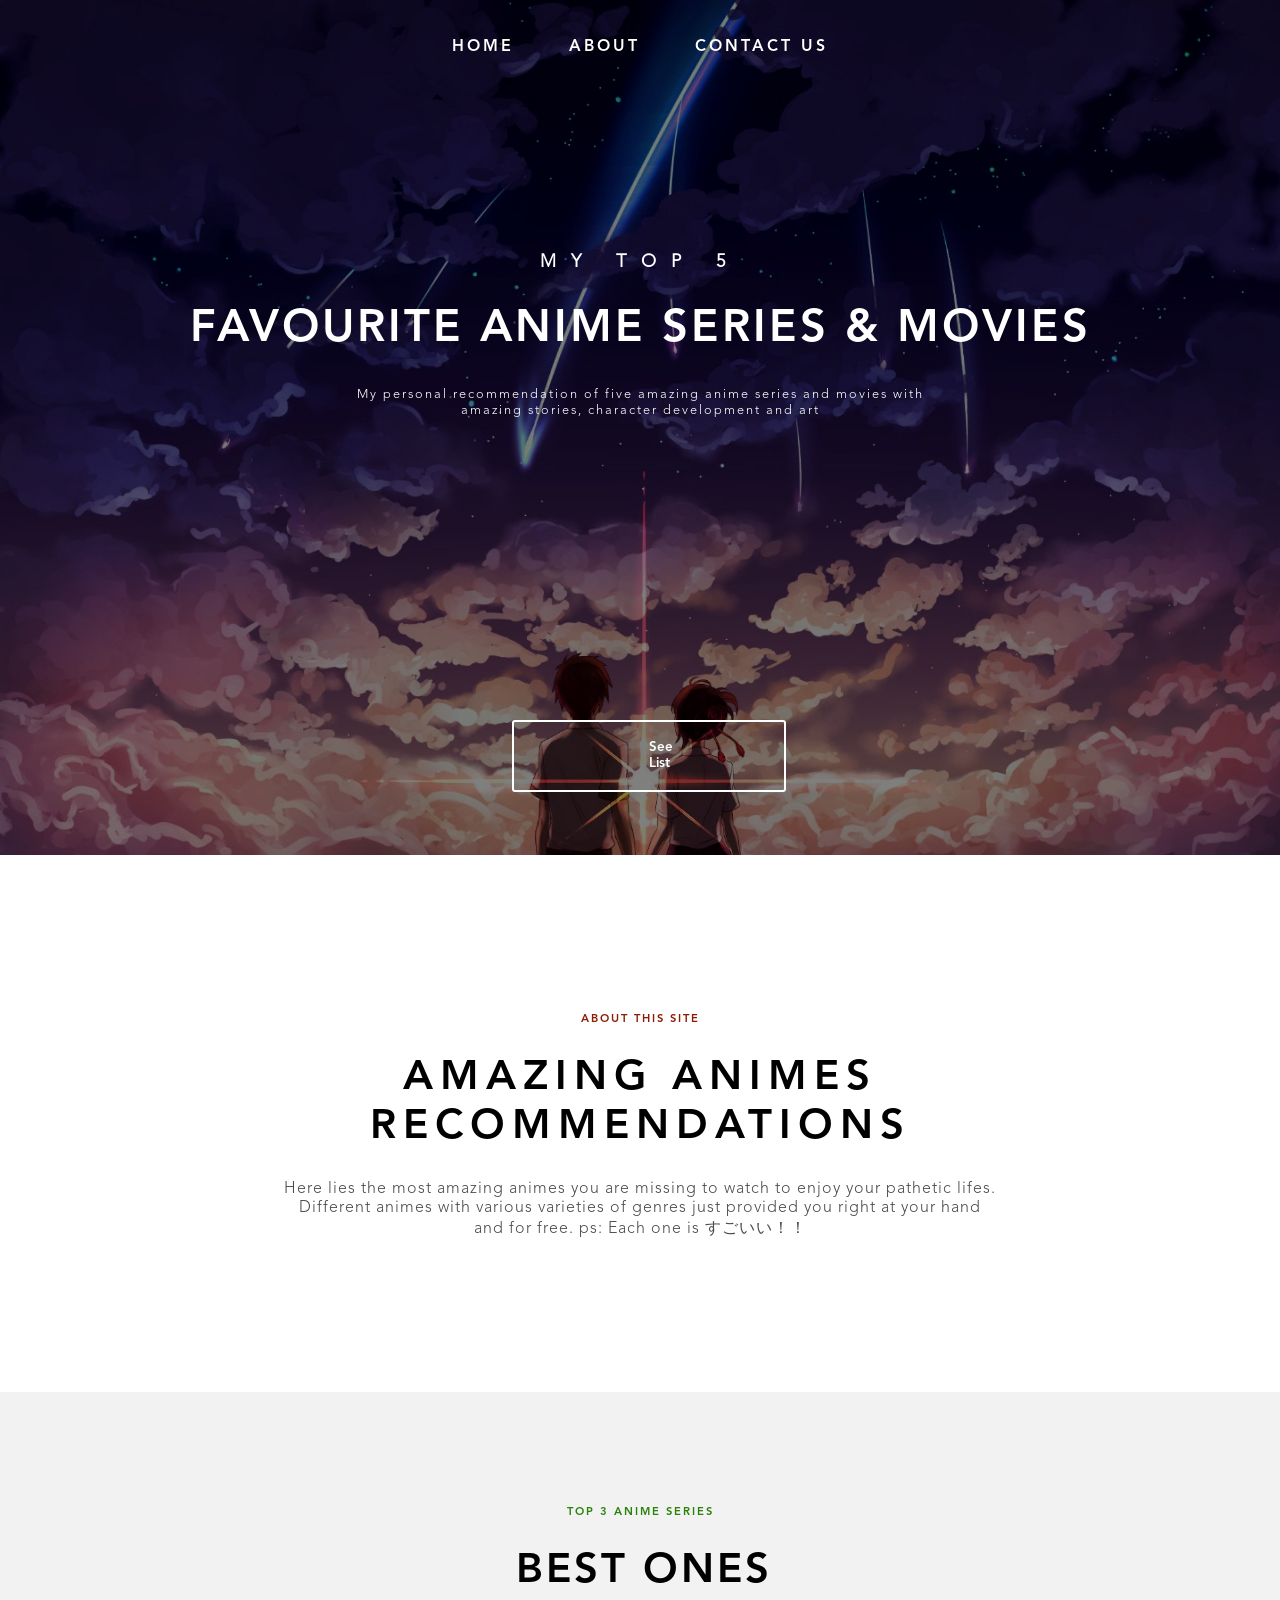
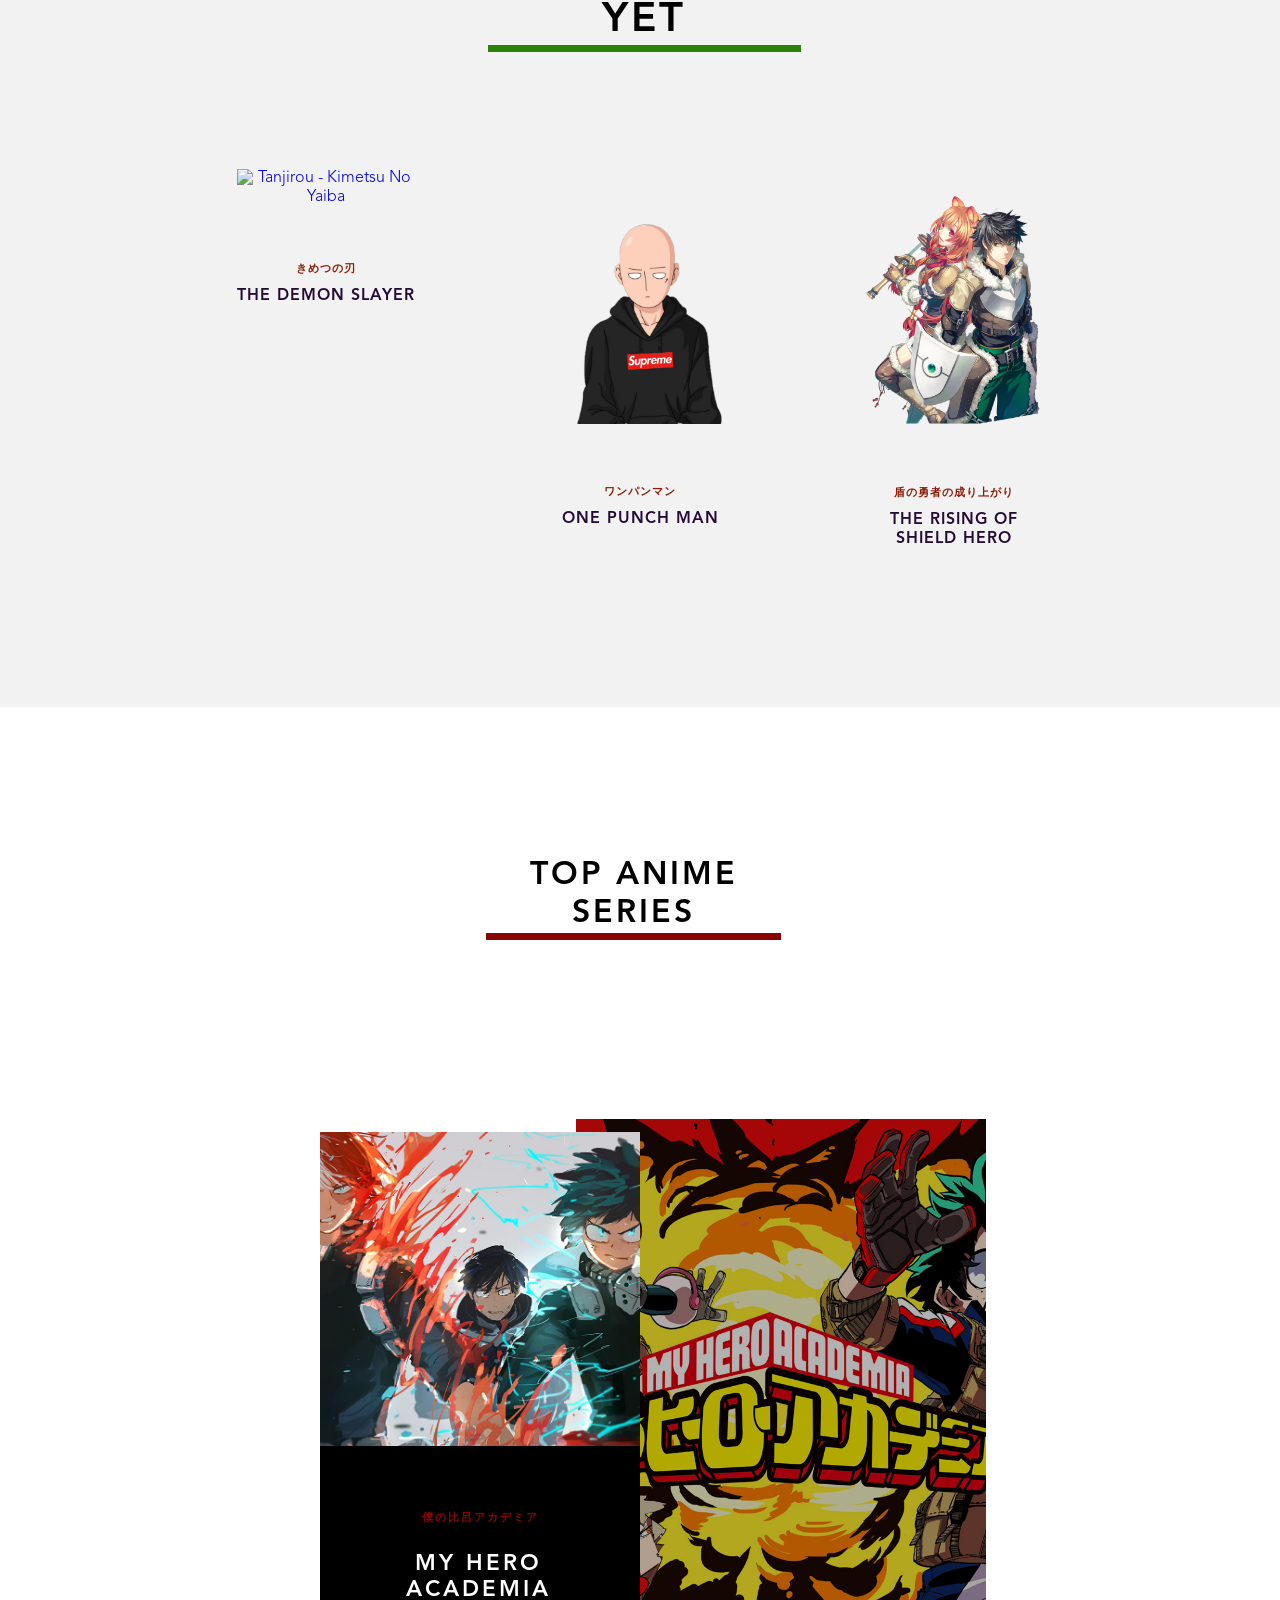
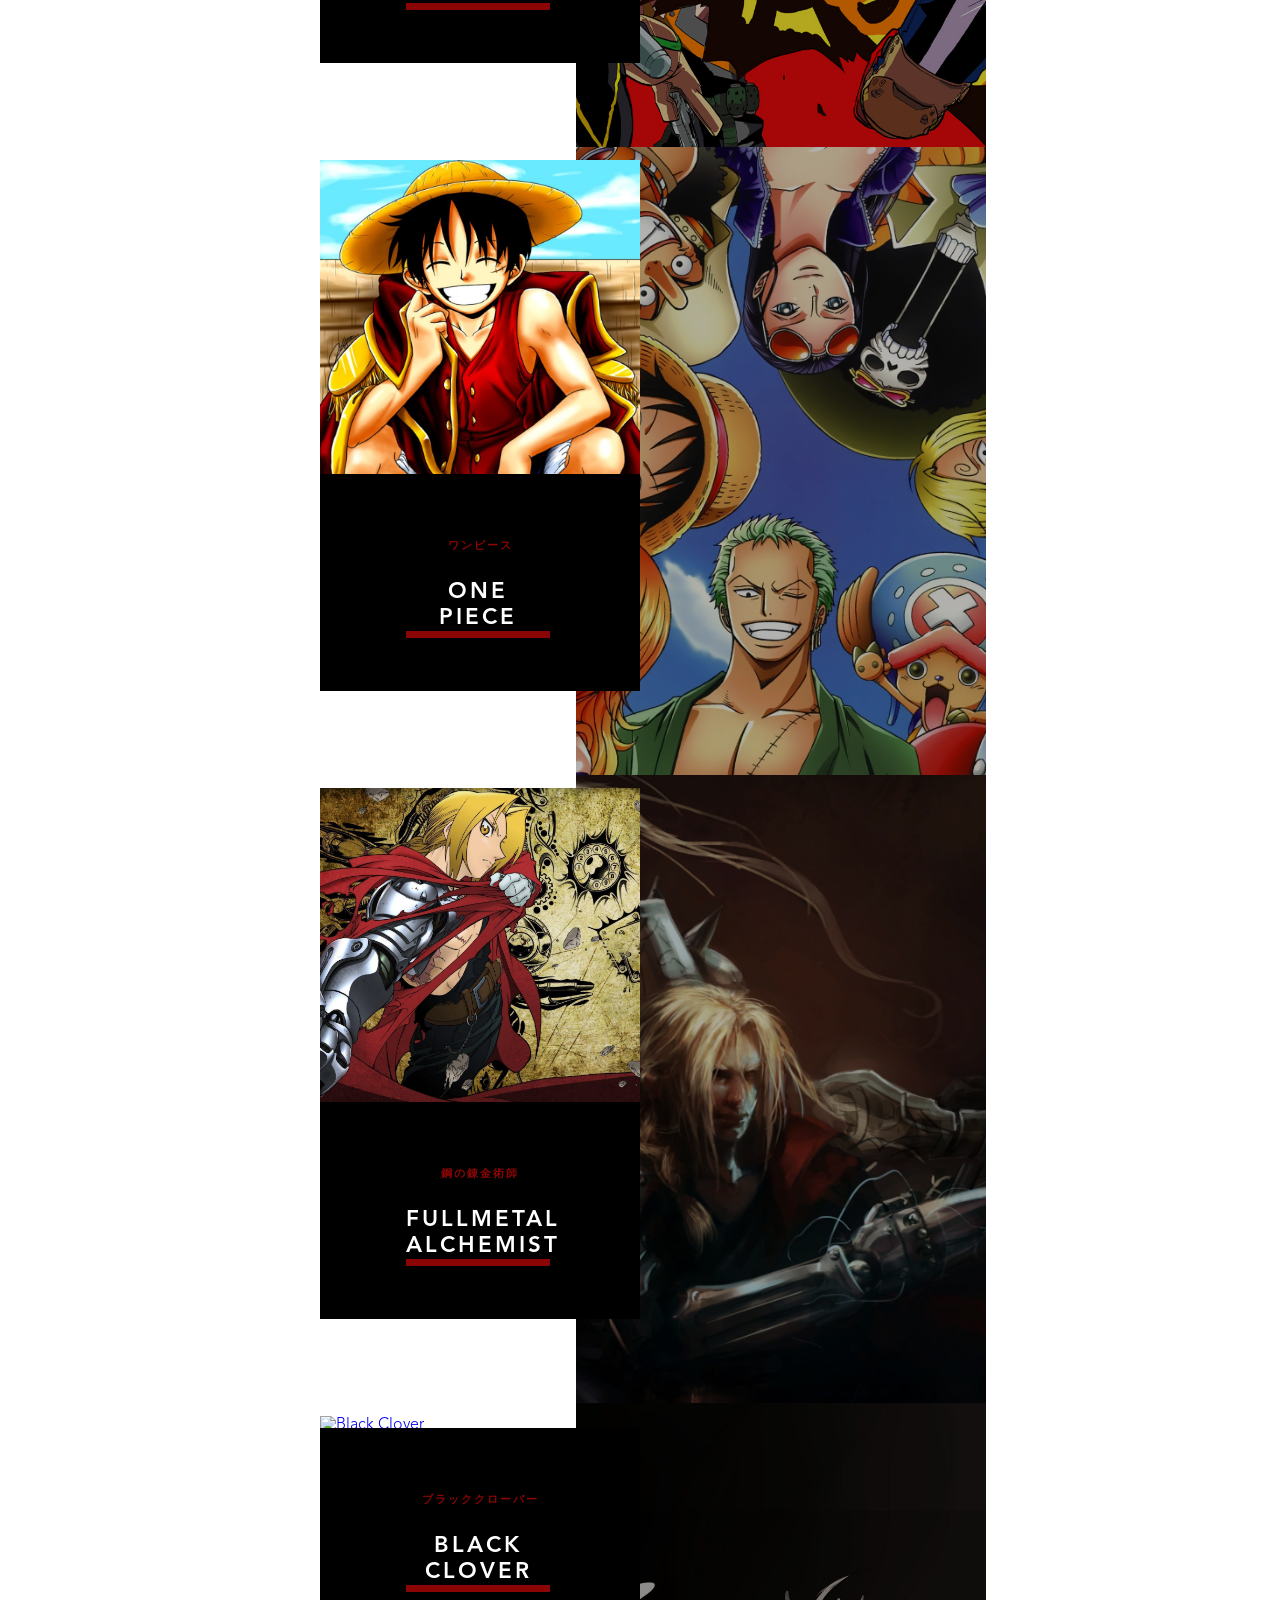
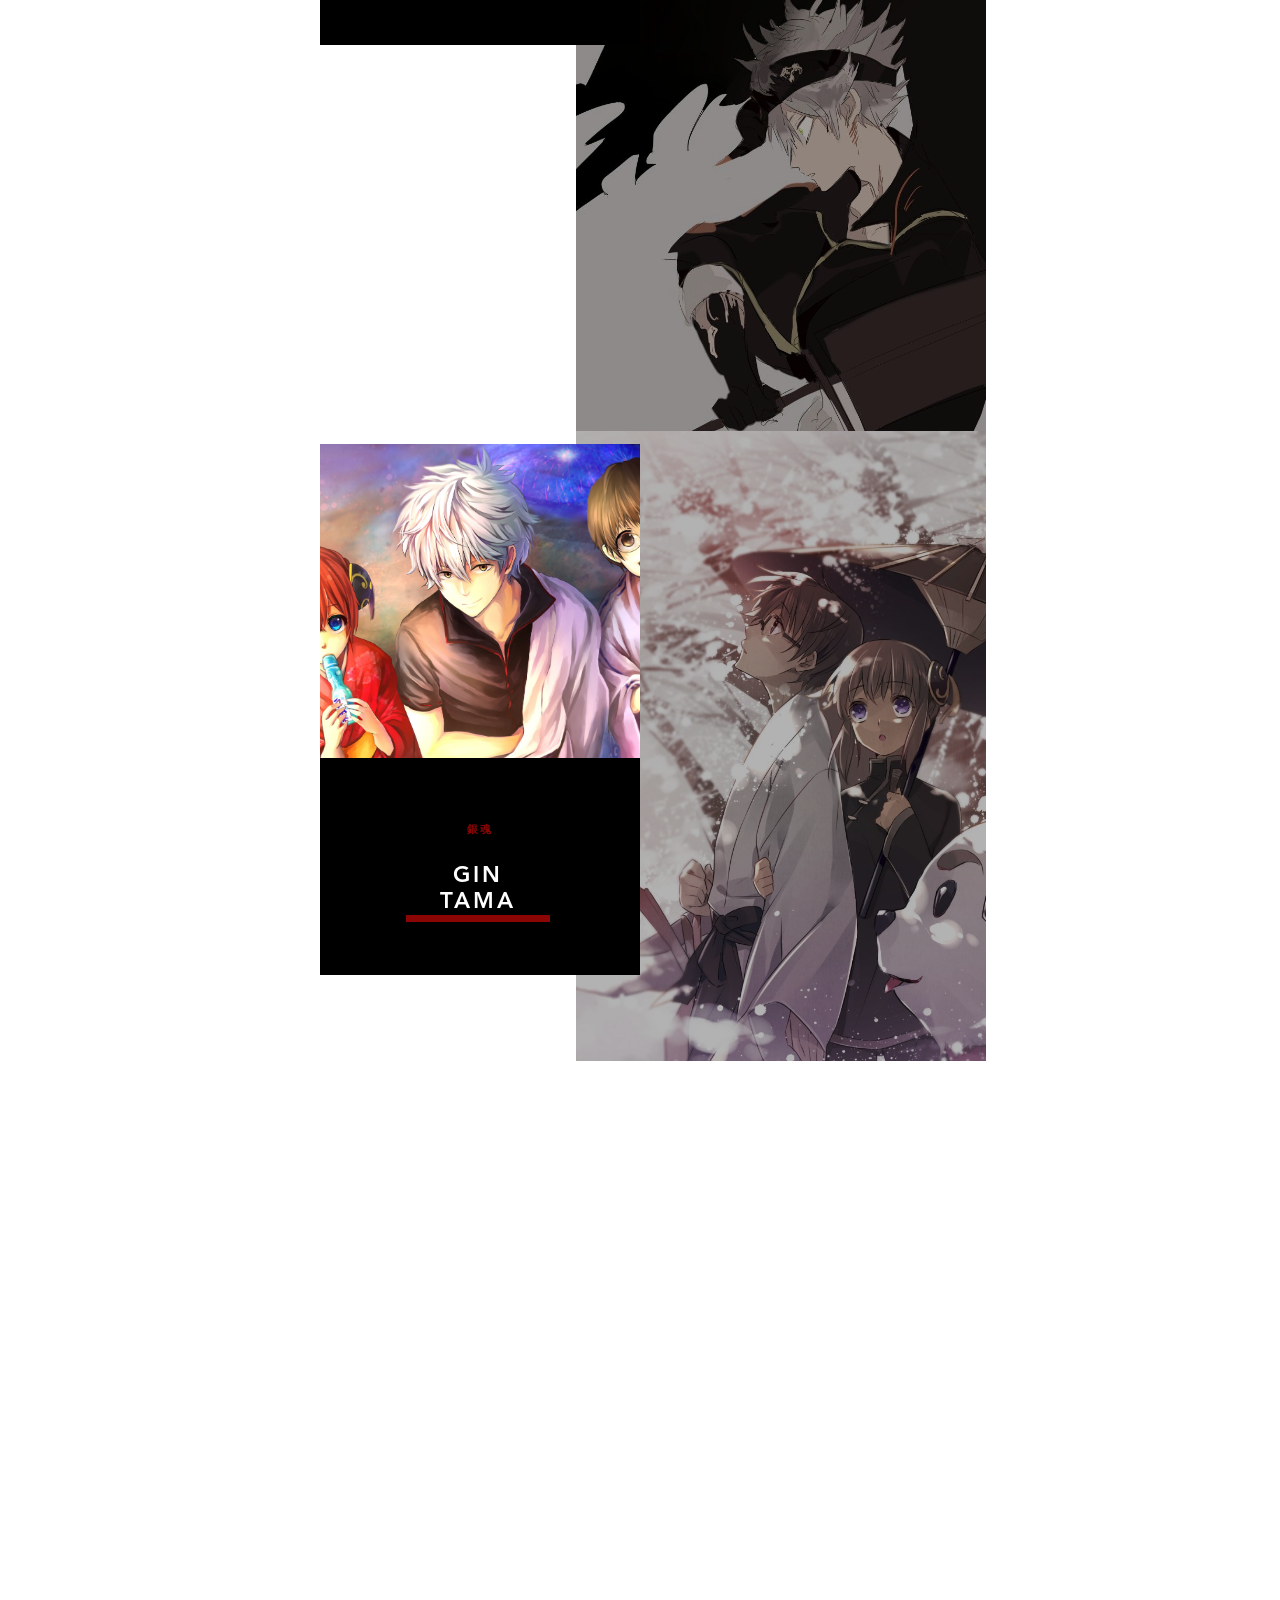
==== index.html @ 69190502 "Add files via upload" ====
<!DOCTYPE html>
<html lang="en" dir="ltr">
    <head>
        <meta charset="utf-8">
        <meta name="viewport" content="width=device-width, initial-scale=1.0">
        <title>My Top 5 Animes</title>
        <link rel="shortcut icon" href="images/favicon.ico">
        <link rel="stylesheet" href="./css/styles.css">
    </head>
    <body>
        <header>
            <div class="navigation" id="navigation">
                <nav>
                    <span><a href="#">HOME</a></span>
                    <span><a href="#about">ABOUT</a></span>
                    <span><a href="contact.html">CONTACT US</a></span>
                </nav>
            </div>
            <div class="heading">
                <h2>MY TOP 5</h2>
                <h1>FAVOURITE ANIME SERIES & MOVIES</h1>
                <p>My personal recommendation of five amazing anime series and movies with<br/>amazing stories, character development and art</p>
            </div>
            <div class="btn">
                <button type="button" name="button" onclick='window.location="#list"'>See List</button>
            </div>
            <div class="banner">
                <img src="./images/kimi-no-nawa.jpg" alt="Kimi no Nawa">
            </div>
        </header>
        <div class="content">
            <div class="about" id="about">
                <h3>ABOUT THIS SITE</h3>
                <h1>AMAZING ANIMES<br>RECOMMENDATIONS</h1>
                <p>Here lies the most amazing animes you are missing to watch to enjoy your pathetic lifes.<br>Different animes with various varieties of genres just provided you right at your hand<br>and for free. ps: Each one is すごいい！！</p>
            </div>
            <div class="top3">
                <div class="head">
                    <h3>TOP 3 ANIME SERIES</h3>
                    <h1>BEST ONES YET</h1>
                </div>
                <div class="flexbox">
                    <div class="flex">
                        <a href="Page1.html">
                            <img src="./images/Tanjirou.png" alt="Tanjirou - Kimetsu No Yaiba">
                            <h3>きめつの刃</h3>
                            <h1>THE DEMON SLAYER</h1>
                        </a>
                    </div>
                    <div class="flex" style="margin-top: 11%;">
                        <a href="Page1.html">
                            <img src="./images/opm.png" alt="Saitama - One Punch Man">
                            <h3>ワンパンマン</h3>
                            <h1>ONE PUNCH MAN</h1>
                        </a>
                    </div>
                    <div class="flex" style="margin-top: 8%;">
                        <a href="Page1.html">
                            <img src="./images/tatenoyuusha.png" alt="Tate no yuusha no nariagari">
                            <h3>盾の勇者の成り上がり</h3>
                            <h1>THE RISING OF SHIELD HERO</h1>
                        </a>
                    </div>
                </div>
            </div>
            <div id="list">
                <div class="list-head">
                    <h1>TOP ANIME SERIES</h1>
                </div>
                <div class="list1">
                    <a href="Page1.html">
                        <div class="info">
                            <img src="./images/bnha.jpg" alt="Boku no Hero Academia">
                            <div class="text">
                                <h3>僕の比呂アカデミア</h3>
                                <h1>MY HERO ACADEMIA</h1>
                            </div>
                        </div>
                        <div class="image">
                            <img src="./images/bnha2.jpg" alt="Boku no Hero Academia">
                        </div>
                    </a>
                </div>
                <div class="list2">
                    <a href="Page1.html">
                        <div class="info">
                            <img src="./images/luffy.jpg" alt="Luffy - One Piece">
                            <div class="text">
                                <h3>ワンピース</h3>
                                <h1>ONE PIECE</h1>
                            </div>
                        </div>
                        <div class="image">
                            <img src="./images/one-piece.jpg" alt="One Piece">
                        </div>
                    </a>
                </div>
                <div class="list3">
                    <a href="Page1.html">
                        <div class="info">
                            <img src="./images/fma.jpg" alt="Full Metal Alchemist">
                            <div class="text">
                                <h3>鋼の錬金術師</h3>
                                <h1>FULLMETAL ALCHEMIST</h1>
                            </div>
                        </div>
                        <div class="image">
                            <img src="./images/fma.png" alt="FullMetal Alchemist">
                        </div>
                    </a>
                </div>
                <div class="list4">
                    <a href="Page4.html">
                        <div class="info">
                            <img src="./images/black-clover.png" alt="Black Clover">
                            <div class="text">
                                <h3>ブラッククローバー</h3>
                                <h1>BLACK CLOVER</h1>
                            </div>
                        </div>
                        <div class="image">
                            <img src="./images/asta.jpg" alt="Asta - Black Clover">
                        </div>
                    </a>
                </div>
                <div class="list5">
                    <a href="Page1.html">
                        <div class="info">
                            <img src="./images/gintama2.jpg" alt="Gintama">
                            <div class="text">
                                <h3>銀魂</h3>
                                <h1>GIN<br>TAMA</h1>
                            </div>
                        </div>
                        <div class="image">
                            <img src="./images/gintama.jpg" alt="Gintama">
                        </div>
                    </div>
                    </a>
            </div>
        </div>
        <footer>
            <div class="footer-links">
                <div class="footer-msg">
                    <h1>STAY IN TOUCH</h1>
                </div>
                <div class="exter-links">
                    <div class="links">
                        <hr>
                        <ul>
                            <li class="head">WE'RE SOCIAL</li>
                            <li><a href="#">FACEBOOK</a></li>
                            <li><a href="#">INSTAGRAM</a></li>
                            <li><a href="#">TWITTER</a></li>
                            <li><a href="#">YOUTUBE</a></li>
                        </ul>
                    </div>
                    <div class="links">
                        <hr>
                        <ul>
                            <li class="head">USEFUL</li>
                            <li><a href="#">FAQ</a></li>
                            <li><a href="#">PARTNER</a></li>
                            <li><a href="#">CAREER</a></li>
                            <li><a href="contact.html">CONTACT</a></li>
                        </ul>
                    </div>
                </div>
            </div>
            <div class="copyright">
                <div class="copy">
                    NIRAJ SHRESTHA &copy; 2019
                </div>
                <div class="logo">
                    <img src="./images/sasuke.gif" alt="Sasuke - Naruto Shippuden">
                </div>
                <div class="policy">
                    <span><a href="#">PRIVACY</a></span>
                    <span><a href="#">GO TO TOP</a></span>
                </div>
            </div>
        </footer>
        <script type="text/javascript" src="js/stickyNav.js"></script>
    </body>
</html>
---- css/styles.css ----
@font-face {
font-family: 'Avenir LT Std 85 Heavy';
src: url('../fonts/AvenirLTStd-Heavy.woff') format('woff');
}

@font-face {
font-family: 'Avenir LT Std 35 Light';
src: url('../fonts/AvenirLTStd-Light.woff') format('woff');
}

html * {
    width: 100%;
}

body {
    font-family: 'Avenir LT Std 35 Light';
    margin: 0;
}

header {
    margin-bottom: -1%;
}

.content {
    background-color: #fff;
    margin-bottom: 70vh;
    padding-bottom: 70vh;
}

.navigation, .heading, .btn {
    position: absolute;
    z-index: 1;
}

.navigation {
    text-align: center;
    height: 7vh;
    padding-top: 3%;
}

.stickNav {
    height: 2.7vh;
    position: fixed;
    text-align: center;
    padding: 2% 0;
    top: 0;
    background-color: #000;
    z-index: 999;
    box-shadow: 1px -4px 26px #000;
}

nav span {
    margin: 2%;
}

nav span a {
    font-family: 'Avenir LT Std 85 Heavy';
    text-decoration: none;
    color: #fff;
    padding-bottom: 0.5%;
    letter-spacing: 3px;
    border-bottom: 2px solid transparent;
    transition: 0.4s;
}

nav span a:active, nav span a:hover {
    color: #c6adf1;
    border-bottom: 5px solid #582474;
}

.heading {
    color: #fff;
    text-align: center;
    height: 30vh;
    padding-top: 10%;
    top: 12%;
    transition: 0.5s;
}

.heading h2 {
    font-size: 18px;
    letter-spacing: 15px;
    color: #fff;
}

.heading:hover h2 {
    color: #ffe4c4;
}

.heading h1 {
    font-family: 'Avenir LT Std 85 Heavy';
    font-size: 45px;
    letter-spacing: 3px;
    color: #fff;
}

.heading:hover h1 {
    color: #eee065;
}

.heading p {
    font-size: 80%;
    letter-spacing: 2px;
    color: #fff;
}

.heading:hover p {
    color: #d4d4d4;
}

.btn {
    left: 40%;
    top: 80%;
    width: 20%;
}

.btn button {
    font-family: 'Avenir LT Std 85 Heavy';
    background-color: transparent;
    padding: 2vh 15vh;
    border: 2px solid white;
    color: #fff;
    cursor: pointer;
    border-radius: 3px;
    transition: 0.2s;
}

.btn button:hover {
    background-color: #fff;
    color: #000;
}

.banner img {
    height: 95vh;
    object-fit: cover;
    object-position: bottom;
    filter: brightness(50%) contrast(1.1);
    transition: 1s;
}

.banner img:hover {
    filter: brightness(100%) contrast(1);
}

.about {
    padding-top: 12%;
}

.about, .top3 {
    text-align: center;
}

.about h3, .top3 h3, .text h3 {
    font-family: 'Avenir LT Std 85 Heavy';
    font-size: 70%;
    letter-spacing: 2px;
    color: #8d1c06;
}

.about h1 {
    font-family: 'Avenir LT Std 85 Heavy';
    font-size: 260%;
    letter-spacing: 7px;
}

.about p {
    letter-spacing: 1px;
    color: #4b4b4b;
}

.top3 {
    width: 70%;
    margin-top: 12%;
    background-color: #f2f2f2;
    padding: 8% 15%;
}

.top3 h3 {
    color: #298309;
}

.top3 h1 {
    font-family: 'Avenir LT Std 85 Heavy';
    font-size: 260%;
    letter-spacing: 3px;
    border-bottom: 7px solid #298309;
    width: 35%;
    margin-left: 33%;
}

.flexbox {
    display: inline-flex;
    justify-content: space-between;
}

.flex{
    width: 20%;
    padding: 5%;
    margin-top: 5%;
}

.flex img {
    transition: 1s;
}

.flex:hover img {
    transform: scale(1.2);
}

.flex a {
    text-decoration: none;
}

.flex h3 {
    margin-top: 30%;
    color: #8d1c06;
    letter-spacing: 1px;
    text-decoration: none;
}
.flex h1 {
    width: 100%;
    font-size: 100%;
    margin-left: 0;
    letter-spacing: 1px;
    border-bottom: none;
    color: #250b37;
}

#list {
    margin-top: 0%;
    padding-top: 15%;
}

.info {
    position: relative;
    z-index: 1;
    height: 10vh;
    width: 25%;
    left: 25%;
    margin-top: 5%;
}

.info img {
    height: 35vh;
    position: relative;
    object-fit: cover;
    object-position: top;
}

.text {
    text-align: center;
    position: relative;
    margin-top: -2%;
    padding: 12% 0;
    background-color: #000;
    display: inline-block;
}

.list-head {
    text-align: center;
    margin: -5% 0 15% 0;
    font-family: 'Avenir LT Std 85 Heavy';
}

.list-head h1 {
    letter-spacing: 3px;
    border-bottom: 7px solid #8b0505;
    width: 23%;
    margin-left: 38%;
}

.list1, .list2, .list3, .list4, .list5{
    transition: transform 5s ease-out;
}

.list1:hover, .list2:hover, .list3:hover, .list4:hover, .list5:hover {
    transform: scale(1.1);
    cursor: pointer;
}

.list2, .list3, .list4, .list5 {
    margin-top: 35%;
}

.text h3 {
    color: #8b0505;
    margin: 8% 0;
}

.text h1 {
    width: 45%;
    font-family: 'Avenir LT Std 85 Heavy';
    font-size: 140%;
    letter-spacing: 3px;
    border-bottom: 7px solid #8b0505;
    margin-left: 27%;
    color: #fff;
}

.image {
    width: 40%;
    position: relative;
    z-index: 0;
    height: 10vh;
    left: 45%;
}

.image img {
    width: 80%;
    margin-top: -20%;
    height: 70vh;
    object-fit: cover;
    filter: brightness(70%);
}

footer {
    margin-top: 30%;
    position: fixed;
    width: 100%;
    bottom: 0;
    z-index: -1;
}

.footer-links {
    width: 84%;
    padding: 3% 5%;
    background-color: #1a1a1a;
    text-align: left;
    margin: 0 3%;
}

.footer-msg {
    display: inline-block;
    width: 40%;
    margin-right: 10%;
    font-family: 'Avenir LT Std 85 Heavy';
    font-size: 240%;
    color: #fff;
}

.exter-links {
    width: 49%;
    display: inline-block;
}

.links {
    color: #fff;
    display: inline-block;
    width: 49%;
    letter-spacing: 3px;
    font-size: 80%;
}

.links hr {
    width: 10%;
    border: 2px solid gray;
    margin-right: 76%;
}

ul .head {
    font-family: 'Avenir LT Std 85 Heavy';
    color: #9b8604;
}

li {
    list-style-type: none;
    margin-top: 6%;
    padding: 1% 0%;
}

li a {
    text-decoration: none;
    color: #fff;
    transition: border 0.3s ease-in-out;
}

li a:hover {
    border-bottom: 1px solid #fff;
}

.copyright {
    display: inline-flex;
    width: 94%;
    margin: 1% 4%;
}

.copy {
    font-family: 'Avenir LT Std 85 Heavy';
    font-size: 70%;
    letter-spacing: 2px;
    margin-top: 2.5%;
}

.logo {
    width: 15%;
}

.policy {
    text-align: right;
    font-size: 60%;
    letter-spacing: 3px;
    margin-top: 2.5%;
}

.policy span {
    font-family: 'Avenir LT Std 85 Heavy';
    margin: 0 5%;
}

.policy span a {
    text-decoration: none;
    color: #000;
}
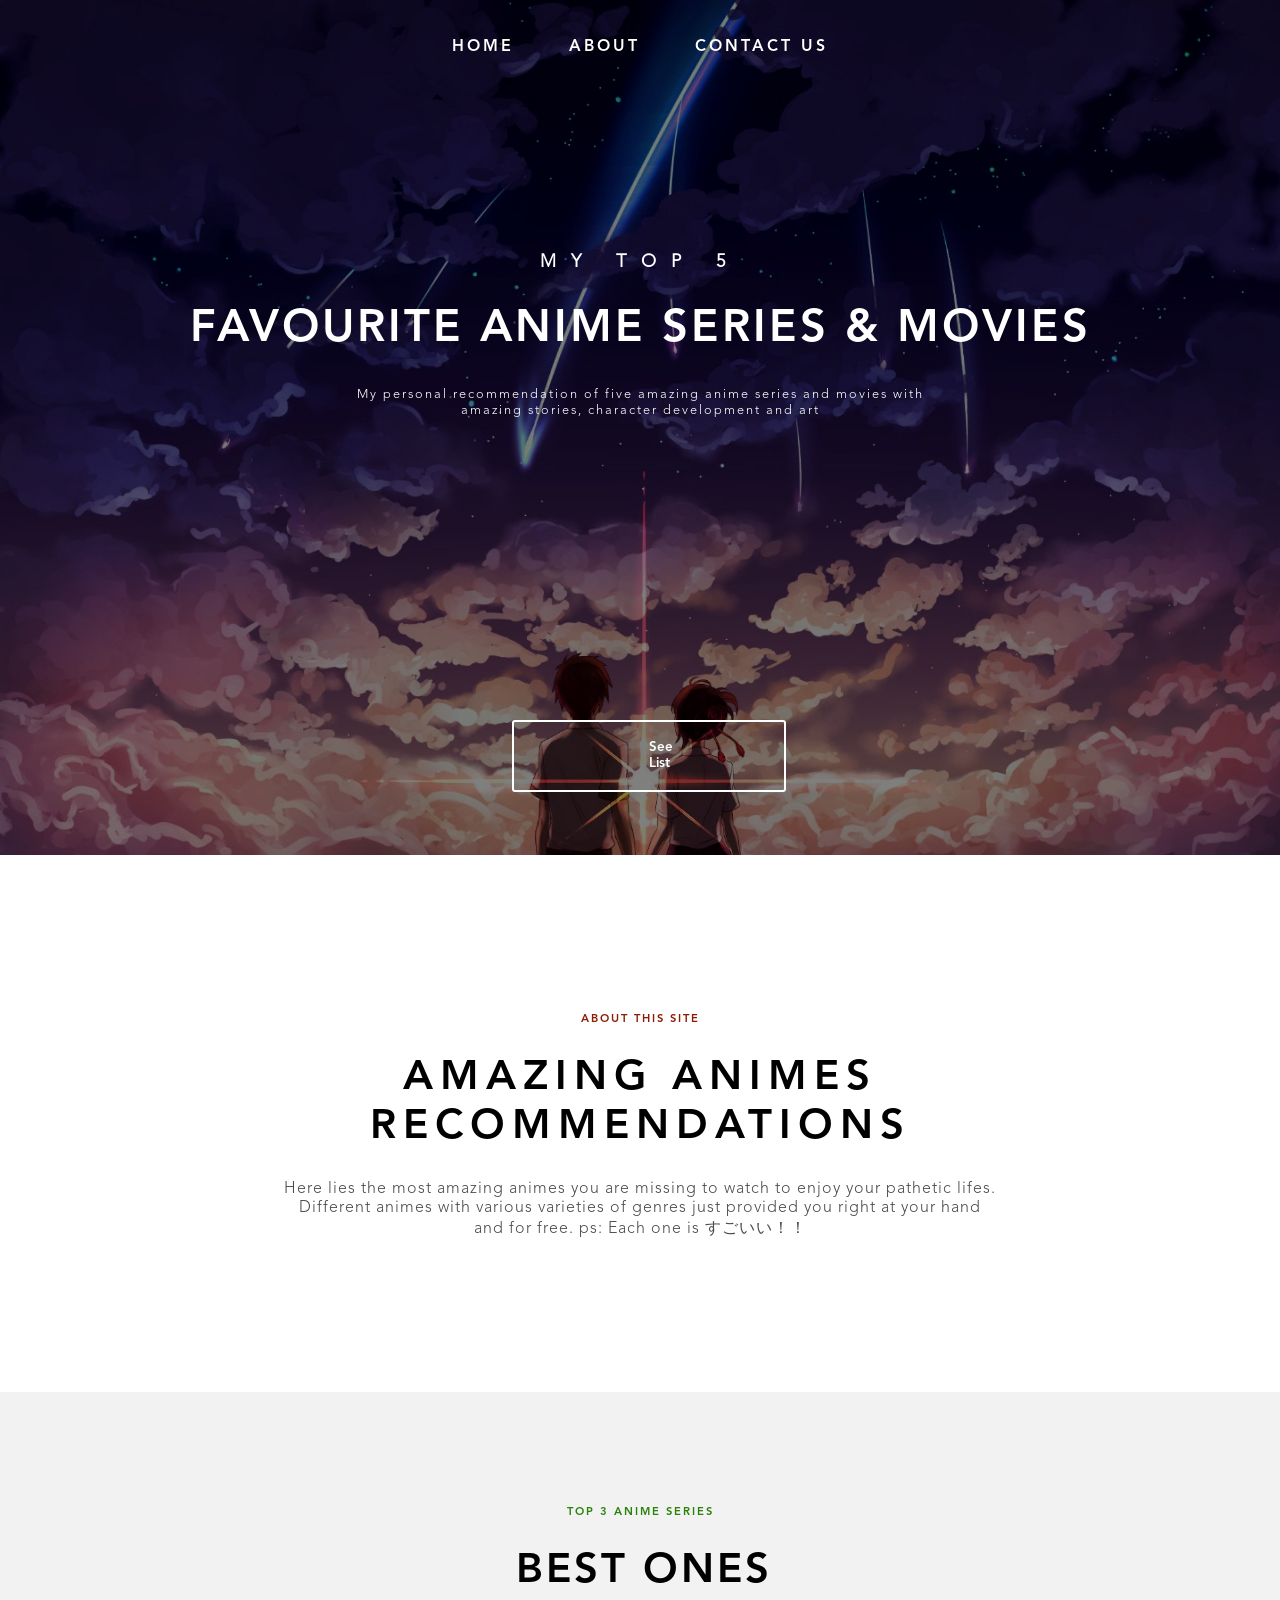
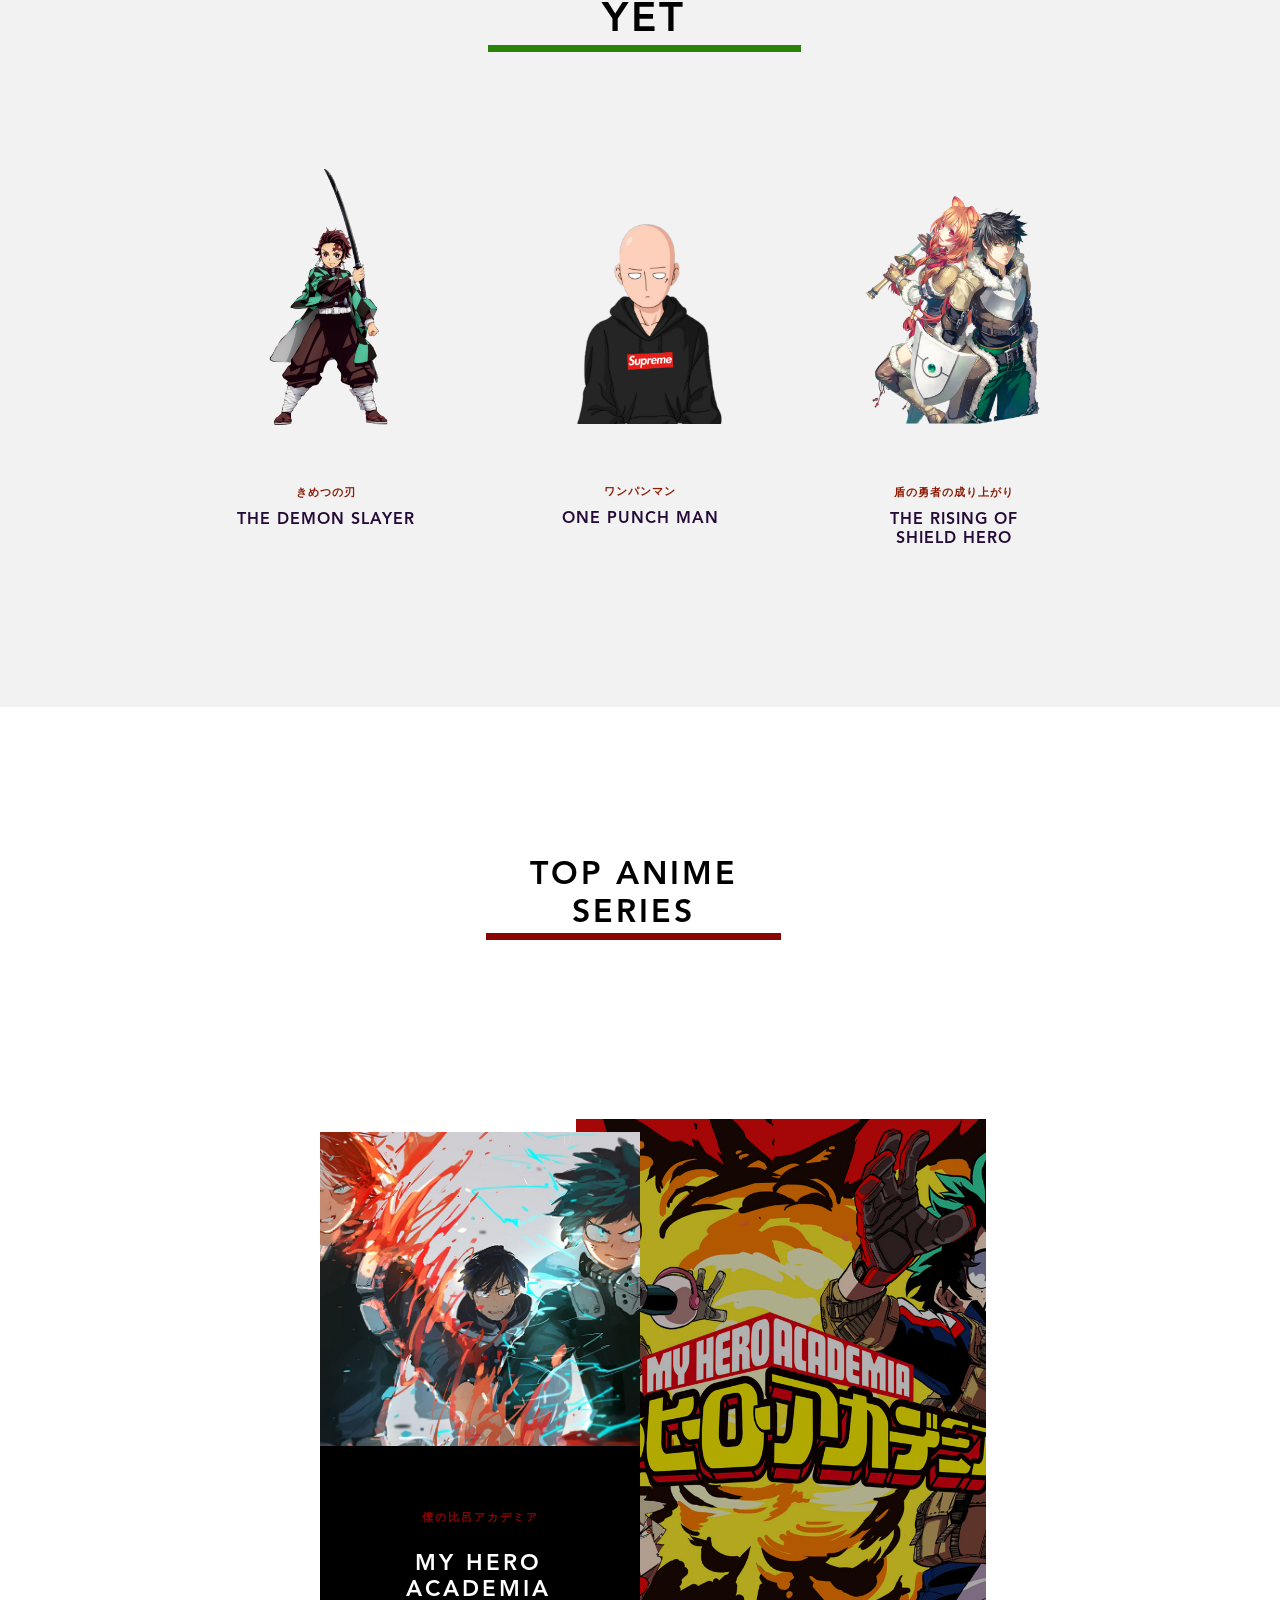
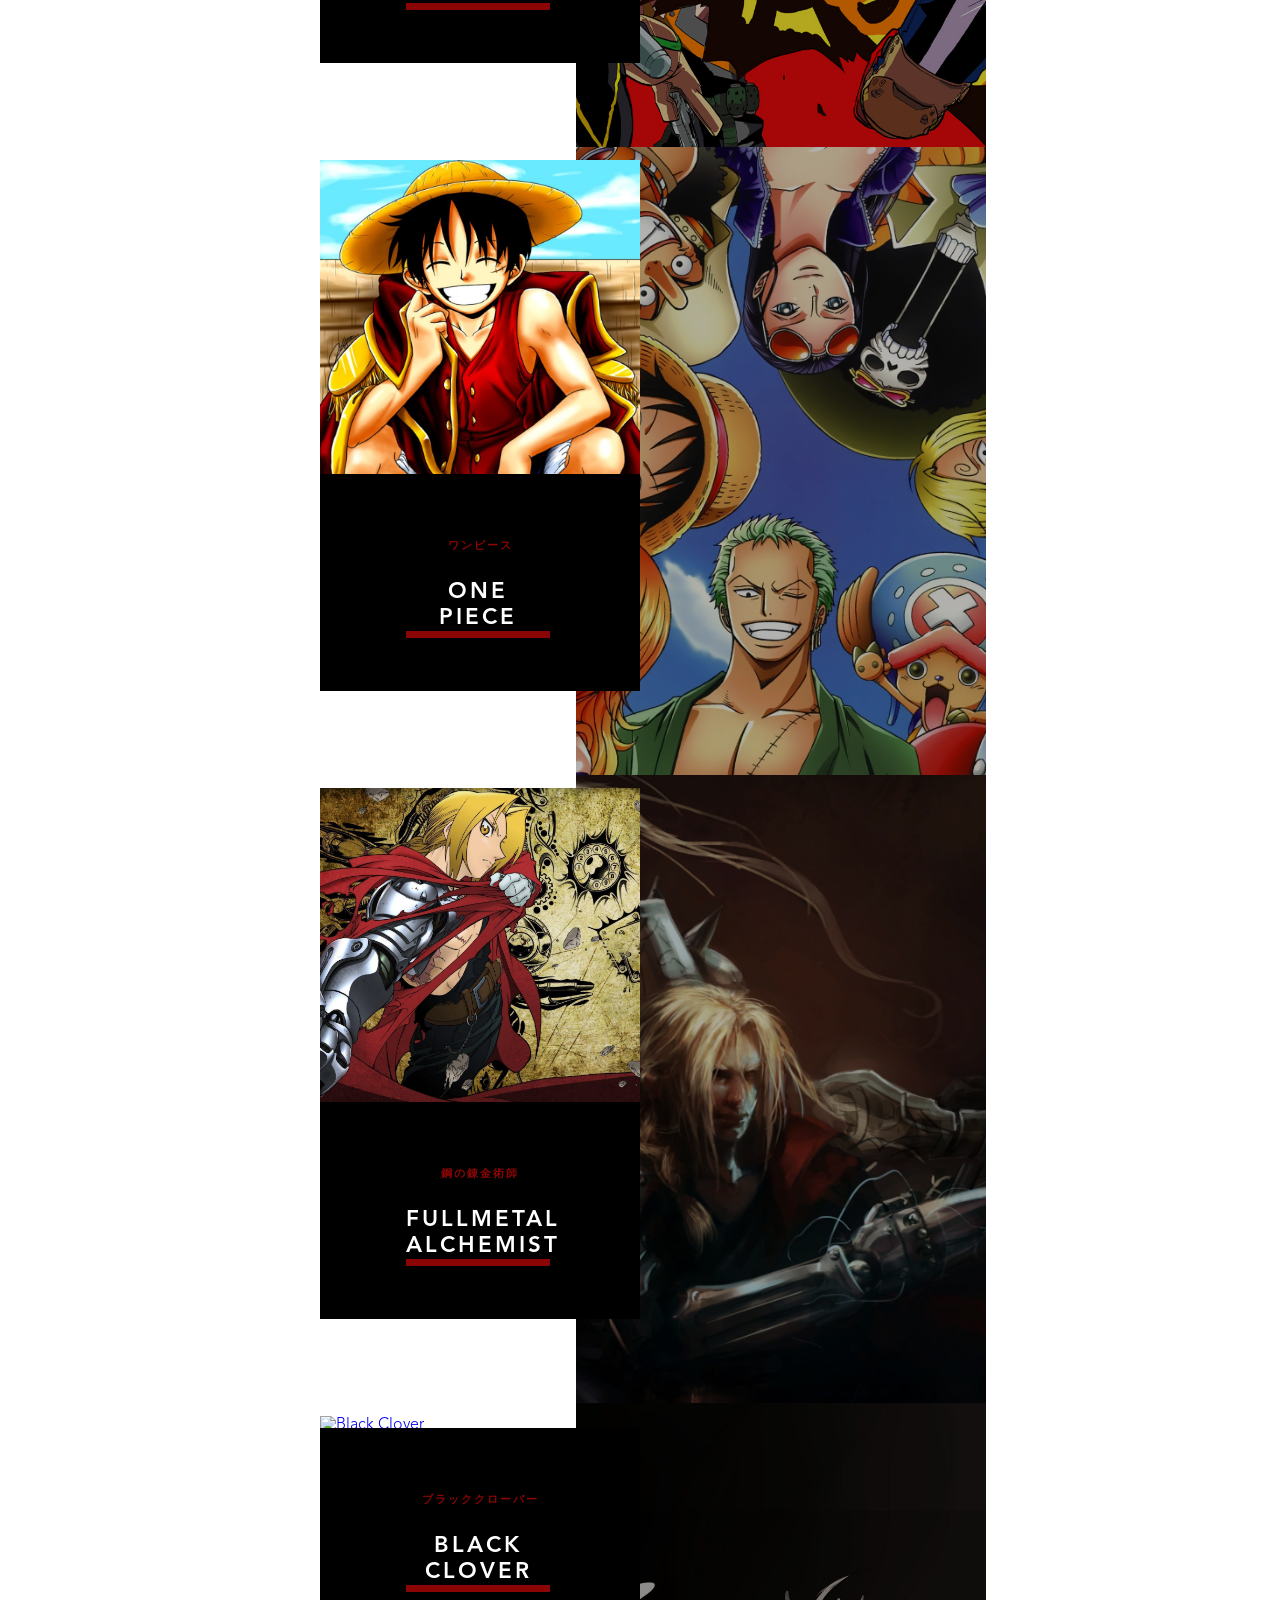
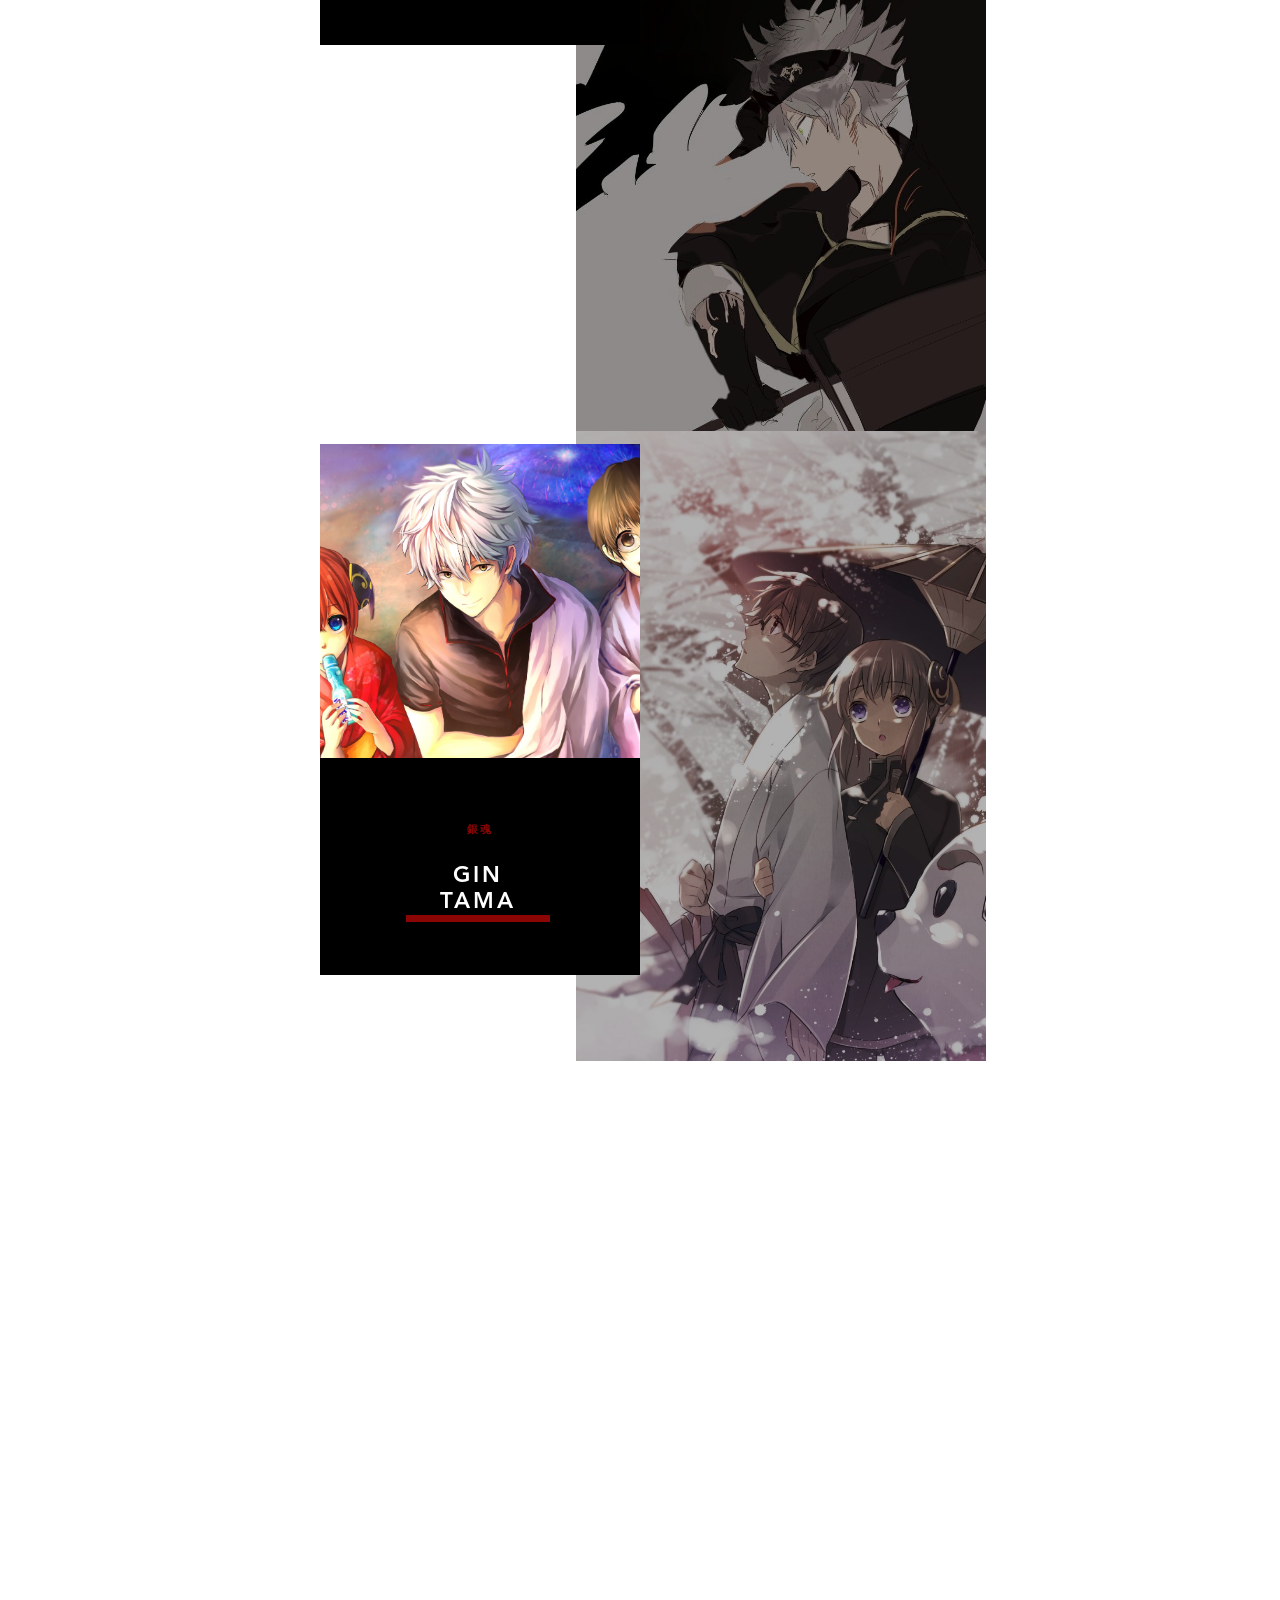
==== commit deb649c0: "Update index.html" ====
--- a/index.html
+++ b/index.html
@@ -42,7 +42,7 @@
                 <div class="flexbox">
                     <div class="flex">
                         <a href="Page1.html">
-                            <img src="./images/Tanjirou.png" alt="Tanjirou - Kimetsu No Yaiba">
+                            <img src="./images/tanjirou.png" alt="Tanjirou - Kimetsu No Yaiba">
                             <h3>きめつの刃</h3>
                             <h1>THE DEMON SLAYER</h1>
                         </a>
